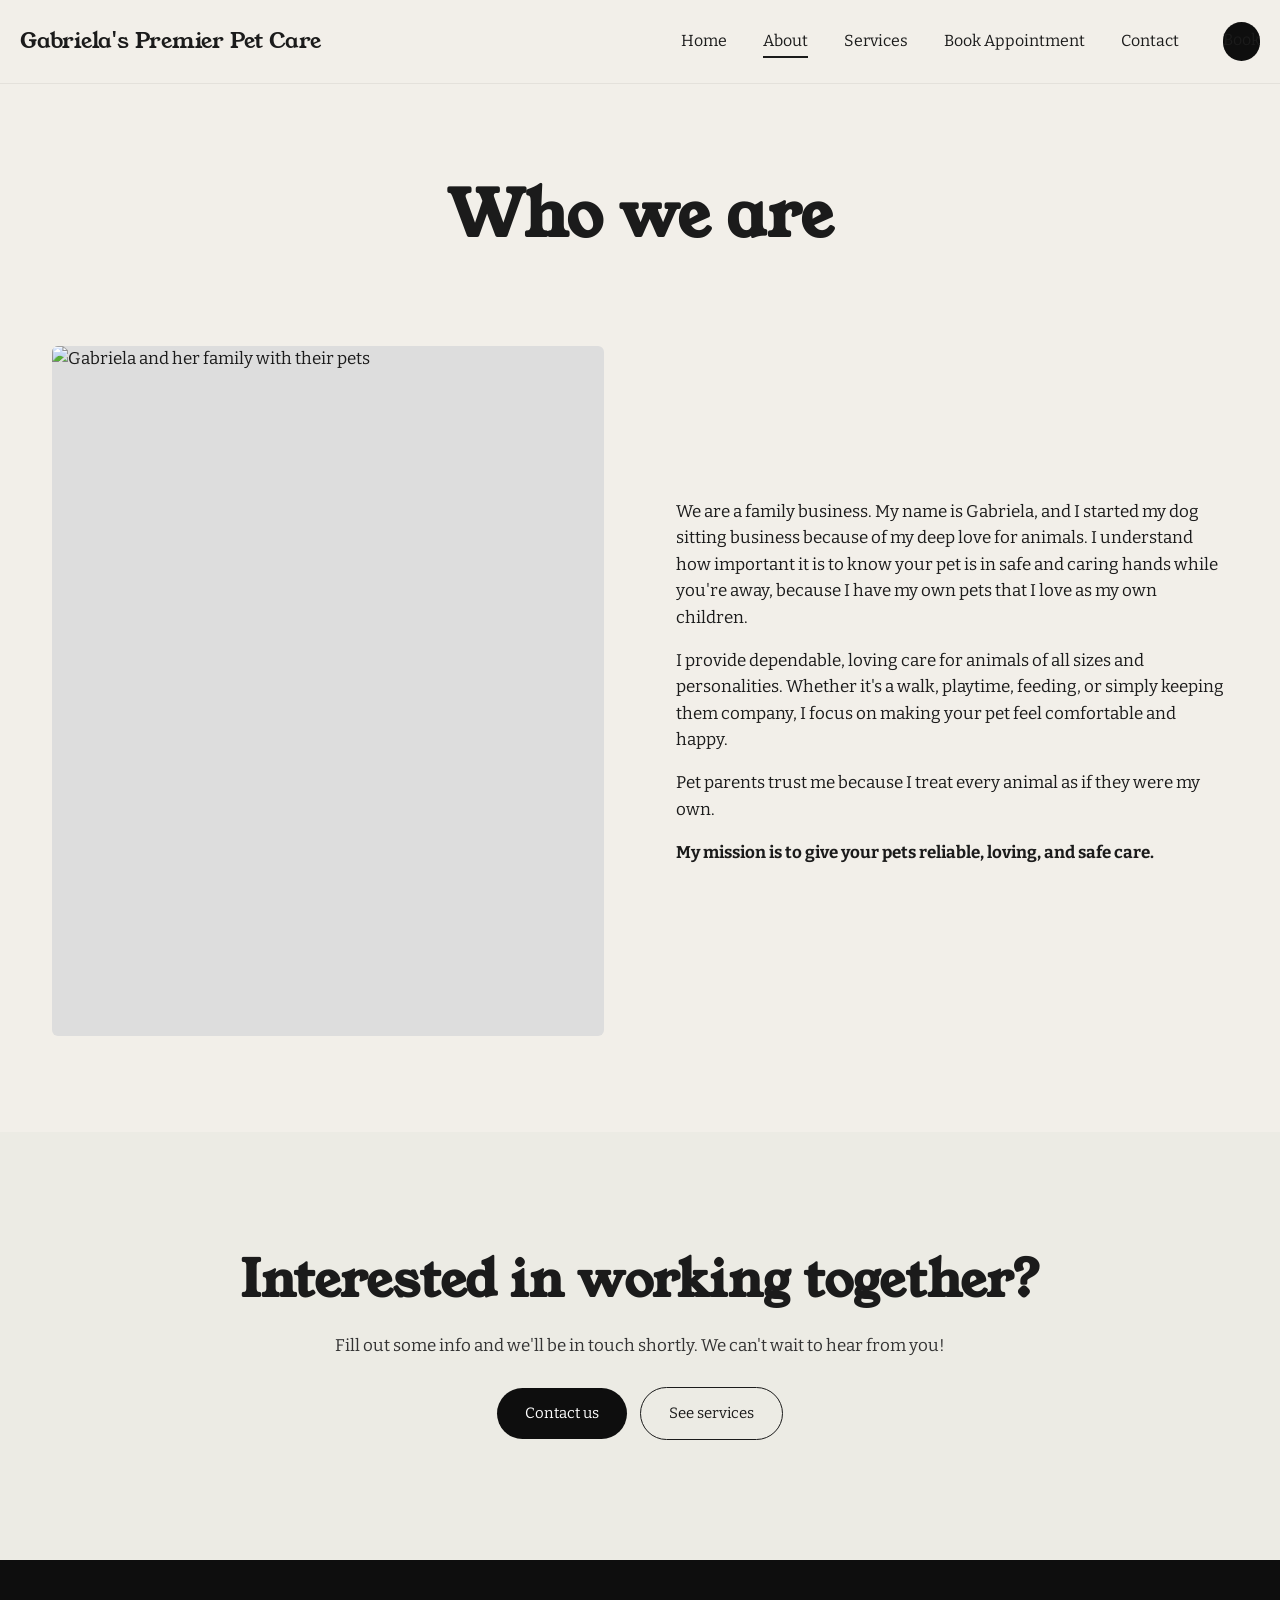
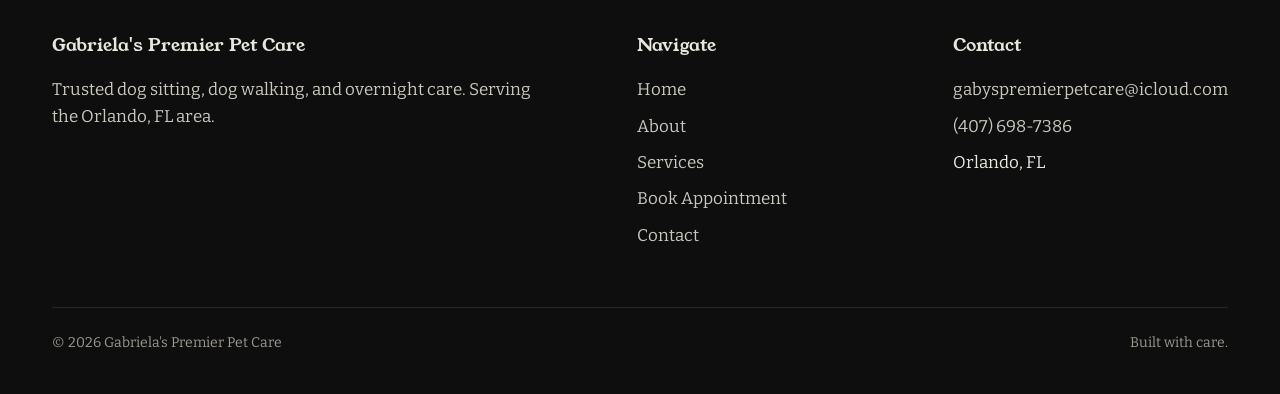
==== about.html @ d22e3cee "Initial commit: Gabriela's Premier Pet Care site" ====
<!doctype html>
<html lang="en">
<head>
<meta charset="utf-8">
<meta name="viewport" content="width=device-width,initial-scale=1">
<title>About — Gabriela's Premier Pet Care</title>
<meta name="description" content="Meet Gabriela — a family-run pet sitting business serving Orlando, FL with loving, dependable care.">
<link rel="preconnect" href="https://fonts.googleapis.com">
<link rel="preconnect" href="https://fonts.gstatic.com" crossorigin>
<link href="https://fonts.googleapis.com/css2?family=Bitter:ital,wght@0,400;0,600;0,700;1,400&family=Young+Serif&display=swap" rel="stylesheet">
<link rel="stylesheet" href="styles.css">
</head>
<body>

<header class="site-header">
  <div class="container nav-wrap">
    <a href="index.html" class="logo">Gabriela's Premier Pet Care</a>
    <nav class="primary" id="primaryNav">
      <ul>
        <li><a href="index.html">Home</a></li>
        <li><a href="about.html" class="active">About</a></li>
        <li><a href="services.html">Services</a></li>
        <li><a href="book.html">Book Appointment</a></li>
        <li><a href="contact.html">Contact</a></li>
        <li><a href="book.html" class="btn nav-cta">Book</a></li>
      </ul>
    </nav>
    <button class="menu-toggle" aria-label="Menu" onclick="document.getElementById('primaryNav').classList.toggle('open')">☰</button>
  </div>
</header>

<header class="page-header">
  <div class="container">
    <h1>Who we are</h1>
  </div>
</header>

<section style="padding-top:40px;">
  <div class="container two-col">
    <div class="photo">
      <img src="https://images.squarespace-cdn.com/content/v1/69b4c6f521311439992d2041/20c0146e-8ec5-456b-9147-63c6979e5259/IMG_1853.jpeg" alt="Gabriela and her family with their pets">
    </div>
    <div>
      <p>We are a family business. My name is Gabriela, and I started my dog sitting business because of my deep love for animals. I understand how important it is to know your pet is in safe and caring hands while you're away, because I have my own pets that I love as my own children.</p>
      <p>I provide dependable, loving care for animals of all sizes and personalities. Whether it's a walk, playtime, feeding, or simply keeping them company, I focus on making your pet feel comfortable and happy.</p>
      <p>Pet parents trust me because I treat every animal as if they were my own.</p>
      <p><strong>My mission is to give your pets reliable, loving, and safe care.</strong></p>
    </div>
  </div>
</section>

<section class="cta">
  <div class="container">
    <h2 class="section-title">Interested in working together?</h2>
    <p>Fill out some info and we'll be in touch shortly. We can't wait to hear from you!</p>
    <div class="actions">
      <a href="contact.html" class="btn">Contact us</a>
      <a href="services.html" class="btn btn-outline" style="margin-left:10px;">See services</a>
    </div>
  </div>
</section>

<footer class="site-footer">
  <div class="container">
    <div class="footer-grid">
      <div>
        <h4>Gabriela's Premier Pet Care</h4>
        <p style="max-width:44ch; color:#c9c6be;">Trusted dog sitting, dog walking, and overnight care. Serving the Orlando, FL area.</p>
      </div>
      <div>
        <h4>Navigate</h4>
        <ul>
          <li><a href="index.html">Home</a></li>
          <li><a href="about.html">About</a></li>
          <li><a href="services.html">Services</a></li>
          <li><a href="book.html">Book Appointment</a></li>
          <li><a href="contact.html">Contact</a></li>
        </ul>
      </div>
      <div>
        <h4>Contact</h4>
        <ul>
          <li><a href="mailto:gabyspremierpetcare@icloud.com">gabyspremierpetcare@icloud.com</a></li>
          <li><a href="tel:+14076987386">(407) 698-7386</a></li>
          <li>Orlando, FL</li>
        </ul>
      </div>
    </div>
    <div class="footer-bottom">
      <span>© <span id="year">2026</span> Gabriela's Premier Pet Care</span>
      <span>Built with care.</span>
    </div>
  </div>
</footer>

<script>document.getElementById('year').textContent = new Date().getFullYear();</script>
</body>
</html>
---- styles.css ----
/* ====================================================
   Gabriela's Premier Pet Care — shared styles
   ==================================================== */

/* ------- Reset + base ------- */
*, *::before, *::after { box-sizing: border-box; }
html { scroll-behavior: smooth; }
body {
  margin: 0;
  font-family: 'Bitter', Georgia, serif;
  font-size: 17px;
  line-height: 1.55;
  color: #1b1b1b;
  background: #f2efe9;
  -webkit-font-smoothing: antialiased;
}
img { max-width: 100%; display: block; }
a { color: inherit; text-decoration: none; }

.serif { font-family: 'Young Serif', 'Bitter', Georgia, serif; font-weight: 400; letter-spacing: -0.01em; }

.container {
  max-width: 1240px;
  margin: 0 auto;
  padding: 0 32px;
}

/* ------- Header ------- */
header.site-header {
  position: sticky; top: 0; z-index: 50;
  background: #f2efe9;
  border-bottom: 1px solid rgba(0,0,0,0.06);
}
.nav-wrap {
  display: flex; align-items: center; justify-content: space-between;
  padding: 22px 0;
  gap: 32px;
}
.logo {
  font-family: 'Young Serif', serif;
  font-size: 22px;
  letter-spacing: -0.01em;
  color: #1b1b1b;
  white-space: nowrap;
}
nav.primary ul {
  display: flex; gap: 36px; margin: 0; padding: 0; list-style: none;
  align-items: center;
}
nav.primary a {
  font-size: 16px; color: #1b1b1b;
  padding: 6px 0; border-bottom: 2px solid transparent;
  transition: border-color .15s;
}
nav.primary a:hover, nav.primary a.active { border-bottom-color: #1b1b1b; }
.btn {
  display: inline-block;
  background: #0e0e0e; color: #fff;
  padding: 14px 28px;
  border-radius: 999px;
  font-size: 15px;
  transition: transform .15s, background .15s;
  border: 0;
  cursor: pointer;
}
.btn:hover { transform: translateY(-1px); background: #2a2a2a; }
.btn.btn-outline {
  background: transparent; color: #1b1b1b; border: 1px solid #1b1b1b;
}
.btn.btn-outline:hover { background: #1b1b1b; color: #fff; }
.nav-cta { margin-left: 8px; }

.menu-toggle { display: none; background: none; border: 0; font-size: 22px; cursor: pointer; }

/* ------- Hero ------- */
.hero {
  position: relative;
  height: clamp(520px, 78vh, 760px);
  background: #222;
  overflow: hidden;
}
.hero img {
  position: absolute; inset: 0;
  width: 100%; height: 100%;
  object-fit: cover;
  filter: brightness(0.72);
}
.hero-text {
  position: absolute; inset: 0;
  display: flex; align-items: center; justify-content: center;
  padding: 0 24px; text-align: center;
}
.hero-text h1 {
  font-family: 'Young Serif', serif;
  color: #c6d6e8;
  font-size: clamp(2.4rem, 6vw, 5.5rem);
  line-height: 1.1;
  margin: 0;
  text-shadow: 0 2px 12px rgba(0,0,0,0.35);
  max-width: 14ch;
}

/* ------- Page header (simple banner for inner pages) ------- */
.page-header {
  padding: 96px 0 40px;
  text-align: center;
}
.page-header h1 {
  font-family: 'Young Serif', serif;
  font-size: clamp(2.4rem, 5vw, 4.5rem);
  line-height: 1.1;
  margin: 0 0 16px;
}
.page-header p.lead {
  max-width: 58ch; margin: 0 auto; color: #444; font-size: 1.05rem;
}

/* ------- Section ------- */
section { padding: 96px 0; }
.section-title {
  font-family: 'Young Serif', serif;
  font-size: clamp(2rem, 4vw, 3.25rem);
  line-height: 1.1;
  margin: 0 0 24px;
}

/* Two-column (intro, about) */
.two-col {
  display: grid; grid-template-columns: 1fr 1fr;
  gap: 72px; align-items: center;
}
.two-col p { margin: 0 0 1em; }
.two-col ul { padding-left: 1.1em; margin: 18px 0 0; }
.two-col li { margin-bottom: 8px; }
.two-col .photo {
  border-radius: 6px; overflow: hidden;
  aspect-ratio: 4/5; background: #ddd;
}
.two-col .photo img { width: 100%; height: 100%; object-fit: cover; }

/* ------- Services accordion ------- */
.services { border-top: 1px solid rgba(0,0,0,0.12); }
.service {
  border-bottom: 1px solid rgba(0,0,0,0.12);
}
.service summary {
  list-style: none;
  cursor: pointer;
  padding: 28px 4px;
  font-family: 'Young Serif', serif;
  font-size: clamp(1.5rem, 2.6vw, 2rem);
  display: flex; justify-content: space-between; align-items: center;
}
.service summary::-webkit-details-marker { display: none; }
.service summary::after {
  content: '+';
  font-size: 1.6rem; font-family: 'Bitter', serif; font-weight: 400;
  transition: transform .2s;
}
.service[open] summary::after { content: '−'; }
.service .content {
  padding: 0 4px 28px;
  max-width: 68ch; color: #333;
}

/* ------- Service cards (pricing) ------- */
.service-cards {
  display: grid;
  grid-template-columns: repeat(3, 1fr);
  gap: 32px;
}
.service-card .card-image {
  aspect-ratio: 4/5; overflow: hidden; border-radius: 4px;
  background: #ddd; margin-bottom: 20px;
}
.service-card .card-image img { width: 100%; height: 100%; object-fit: cover; }
.service-card h3 {
  font-family: 'Young Serif', serif;
  font-size: clamp(1.6rem, 2.4vw, 2.25rem);
  margin: 0 0 10px;
}
.service-card .price {
  font-family: 'Young Serif', serif;
  font-size: 1.15rem;
  margin: 0 0 14px;
  color: #1b1b1b;
}
.service-card p { margin: 0; color: #444; }

/* ------- CTA ------- */
.cta {
  background: #ecebe4;
  text-align: center;
  padding: 120px 24px;
}
.cta p { margin: 0 auto 16px; max-width: 56ch; color: #333; }
.cta .actions { margin-top: 28px; }

/* ------- Social grid ------- */
.social-head {
  display: flex; justify-content: space-between; align-items: flex-end;
  flex-wrap: wrap; gap: 24px; margin-bottom: 40px;
}
.social-grid {
  display: grid;
  grid-template-columns: repeat(4, 1fr);
  gap: 18px;
}
.social-grid .tile {
  aspect-ratio: 1/1; overflow: hidden; border-radius: 4px; background: #ddd;
}
.social-grid .tile img { width: 100%; height: 100%; object-fit: cover; transition: transform .4s; }
.social-grid .tile:hover img { transform: scale(1.04); }

/* ------- Marquee ------- */
.marquee {
  overflow: hidden;
  border-top: 1px solid rgba(0,0,0,0.12);
  border-bottom: 1px solid rgba(0,0,0,0.12);
  padding: 28px 0;
  background: #f2efe9;
}
.marquee-track {
  display: flex; gap: 48px;
  white-space: nowrap;
  animation: scroll 24s linear infinite;
  font-family: 'Young Serif', serif;
  font-size: clamp(2rem, 5vw, 4rem);
}
.marquee-track span { padding-right: 48px; }
@keyframes scroll {
  from { transform: translateX(0); }
  to   { transform: translateX(-50%); }
}

/* ------- Contact form ------- */
.form-wrap {
  max-width: 620px;
}
.form-row {
  display: grid; grid-template-columns: 1fr 1fr; gap: 16px;
}
.field { margin-bottom: 18px; }
.field label {
  display: block; margin-bottom: 6px;
  font-size: 0.95rem;
}
.field .req { color: #666; font-size: 0.85rem; margin-left: 4px; }
.field input, .field textarea {
  width: 100%;
  padding: 14px 18px;
  border: 1px solid #1b1b1b;
  border-radius: 30px;
  font: inherit;
  background: transparent;
  color: #1b1b1b;
}
.field textarea { border-radius: 18px; min-height: 120px; resize: vertical; }
.field input:focus, .field textarea:focus {
  outline: 2px solid #1b1b1b; outline-offset: 1px;
}

/* ------- Contact info block ------- */
.contact-info p { margin: 0 0 8px; }
.contact-info .big-info {
  font-size: 1.05rem; line-height: 1.7;
}

/* ------- Footer ------- */
footer.site-footer {
  background: #0e0e0e;
  color: #e8e6df;
  padding: 72px 0 40px;
}
.footer-grid {
  display: grid; grid-template-columns: 2fr 1fr 1fr; gap: 48px;
  margin-bottom: 48px;
}
footer h4 {
  font-family: 'Young Serif', serif;
  margin: 0 0 18px; font-size: 1.1rem; font-weight: 400;
}
footer ul { list-style: none; margin: 0; padding: 0; }
footer li { margin-bottom: 10px; }
footer a { color: #c9c6be; }
footer a:hover { color: #fff; }
.footer-bottom {
  border-top: 1px solid rgba(255,255,255,0.1);
  padding-top: 24px;
  display: flex; justify-content: space-between; flex-wrap: wrap; gap: 12px;
  font-size: 14px; color: #9a978f;
}

/* ------- Responsive ------- */
@media (max-width: 900px) {
  .two-col { grid-template-columns: 1fr; gap: 40px; }
  .social-grid { grid-template-columns: repeat(2, 1fr); }
  .service-cards { grid-template-columns: 1fr; gap: 40px; }
  .footer-grid { grid-template-columns: 1fr; gap: 32px; }
  .form-row { grid-template-columns: 1fr; gap: 0; }
  nav.primary ul { display: none; }
  .menu-toggle { display: inline-block; }
  nav.primary.open ul {
    display: flex; flex-direction: column; gap: 18px;
    position: absolute; top: 100%; left: 0; right: 0;
    background: #f2efe9; padding: 24px 32px; border-bottom: 1px solid rgba(0,0,0,0.08);
  }
  section { padding: 64px 0; }
  .page-header { padding: 64px 0 24px; }
}
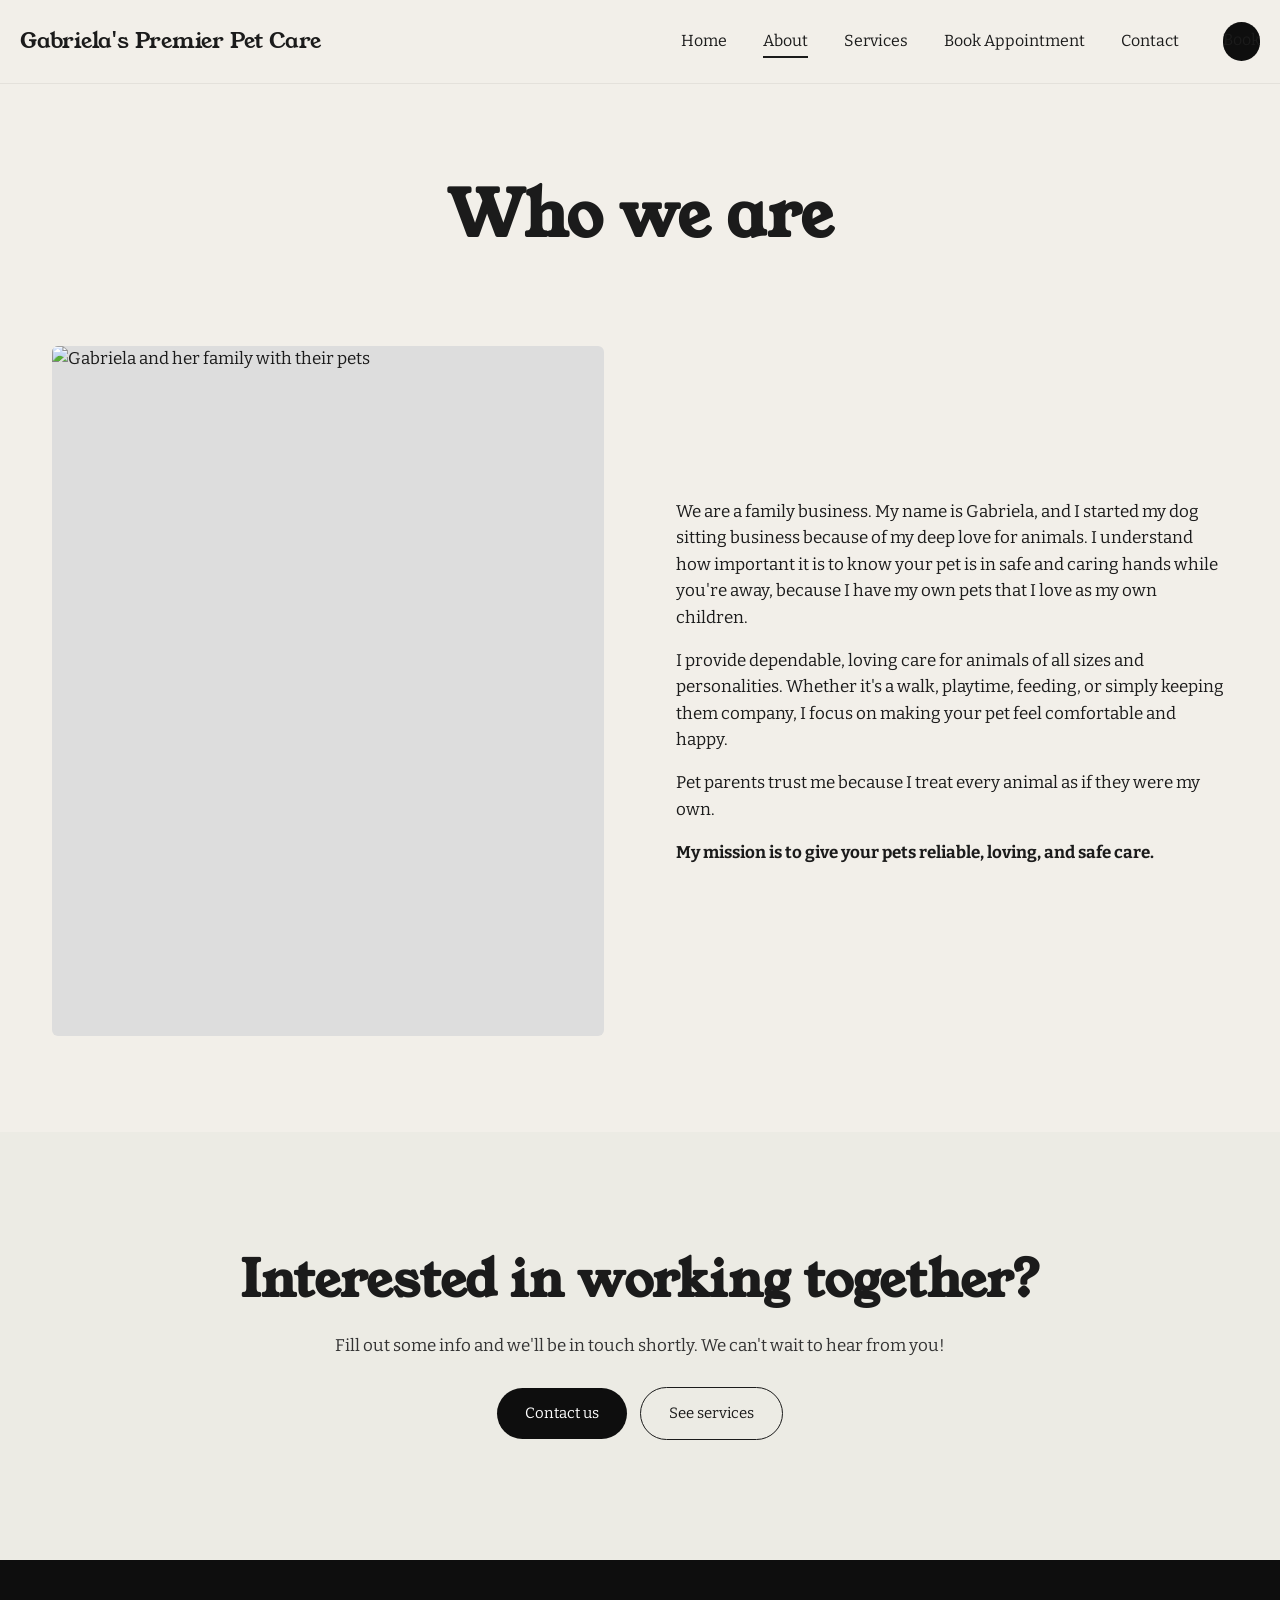
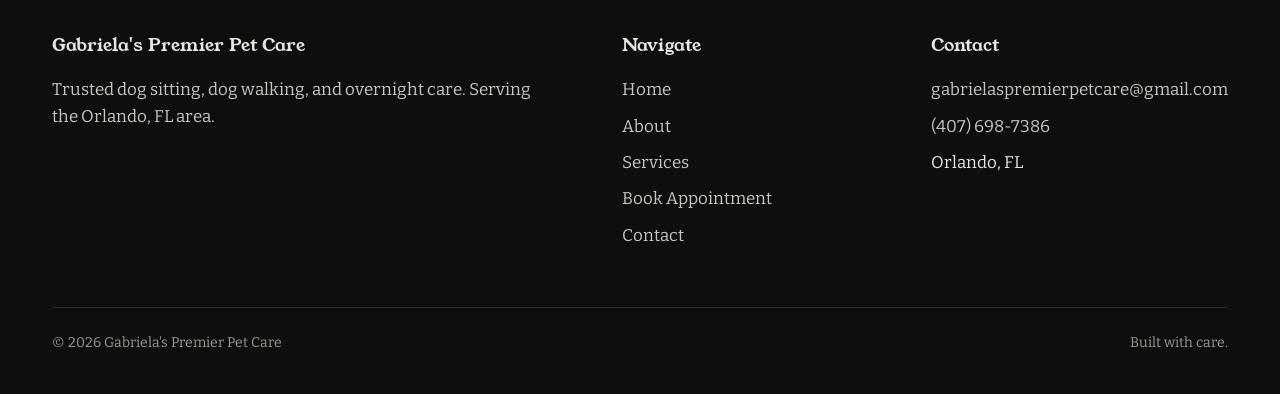
==== commit 791b5c69: "Wire contact form to Google Forms, update email to Gmail" ====
--- a/about.html
+++ b/about.html
@@ -80,7 +80,7 @@
       <div>
         <h4>Contact</h4>
         <ul>
-          <li><a href="mailto:gabyspremierpetcare@icloud.com">gabyspremierpetcare@icloud.com</a></li>
+          <li><a href="mailto:gabrielaspremierpetcare@gmail.com">gabrielaspremierpetcare@gmail.com</a></li>
           <li><a href="tel:+14076987386">(407) 698-7386</a></li>
           <li>Orlando, FL</li>
         </ul>
